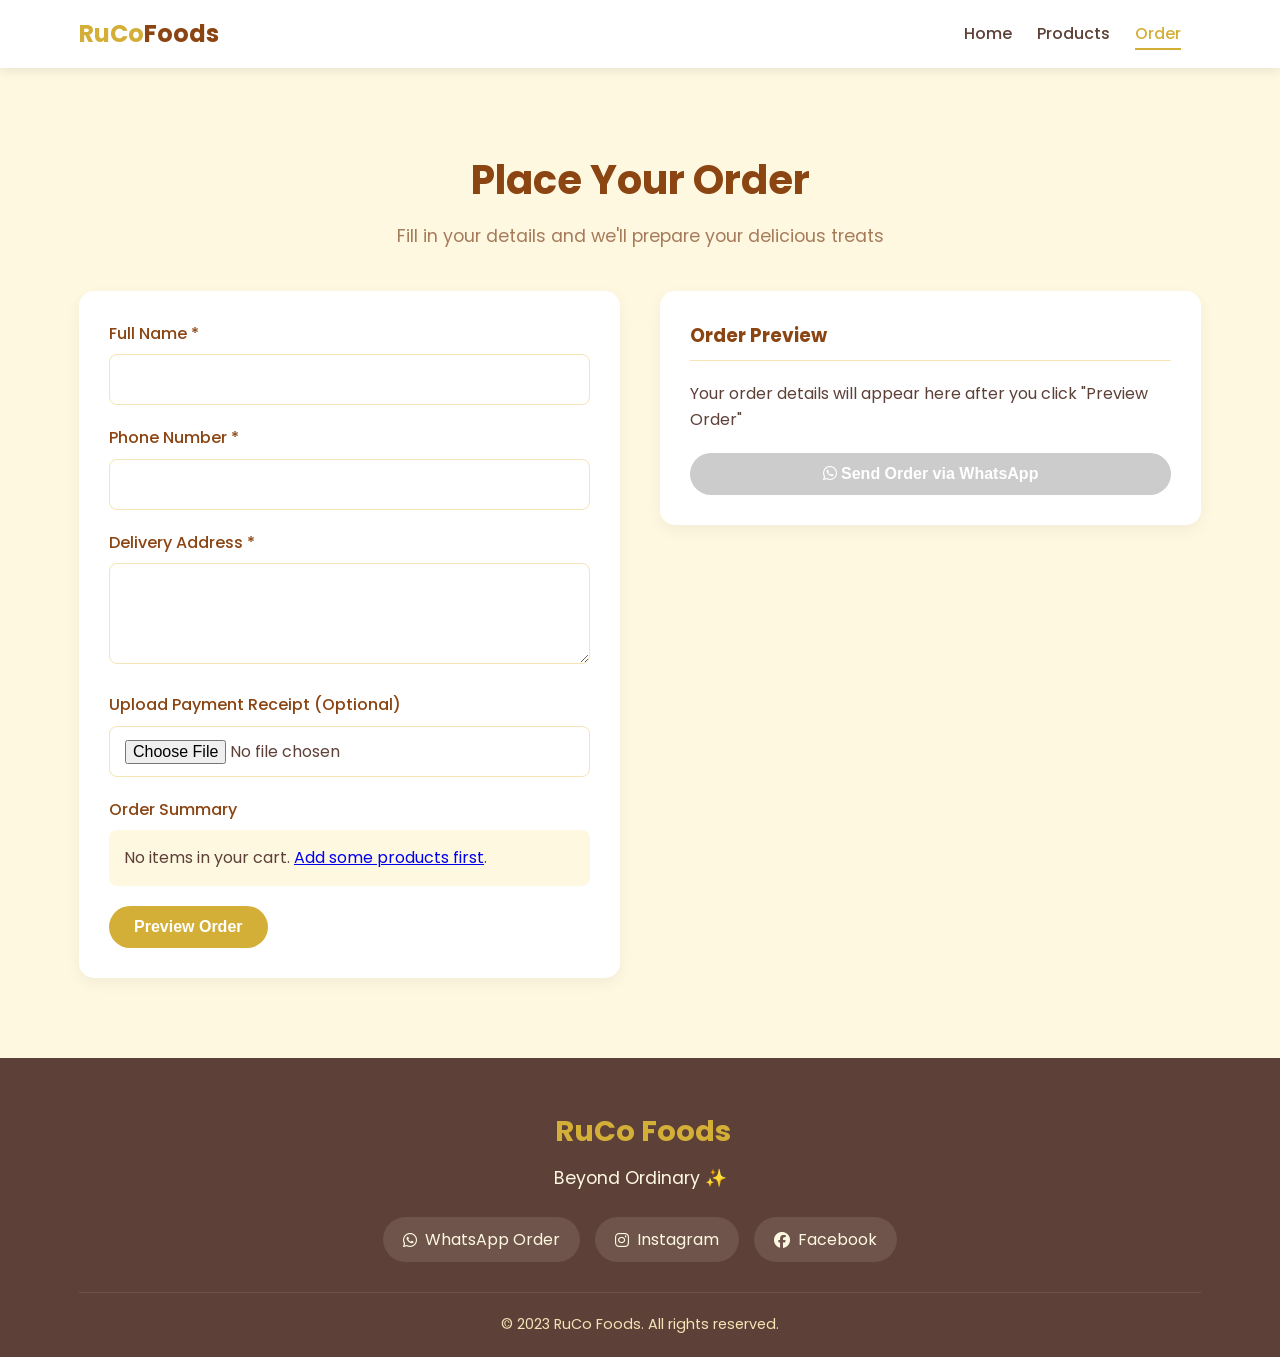
==== order.html @ 6bd0f2c1 "Initial commit" ====
<!DOCTYPE html>
<html lang="en">
<head>
    <meta charset="UTF-8">
    <meta name="viewport" content="width=device-width, initial-scale=1.0">
    <title>Order - RuCo Foods</title>
    <link rel="stylesheet" href="style.css">
    <link rel="stylesheet" href="https://fonts.googleapis.com/css2?family=Poppins:wght@300;400;500;600;700&display=swap">
    <link rel="stylesheet" href="https://cdnjs.cloudflare.com/ajax/libs/font-awesome/6.4.0/css/all.min.css">
</head>
<body>
    <!-- Header -->
    <header>
        <div class="container">
            <div class="header-container">
                <div class="logo">
                    <i class="fas fa-popcorn"></i>
                    RuCo <span>Foods</span>
                </div>
                <div class="nav-container" id="navContainer">
                    <nav>
                        <ul class="nav-links">
                            <li><a href="index.html">Home</a></li>
                            <li><a href="products.html">Products</a></li>
                            <li><a href="order.html" class="active">Order</a></li>
                        </ul>
                    </nav>
                </div>
                <button class="mobile-menu-btn" id="mobileMenuBtn">
                    <i class="fas fa-bars"></i>
                </button>
            </div>
        </div>
    </header>

    <!-- Order Form Section -->
    <section class="order-page">
        <div class="container">
            <h1>Place Your Order</h1>
            <p class="page-intro">Fill in your details and we'll prepare your delicious treats</p>
            
            <div class="order-container">
                <div class="order-form-container">
                    <form id="orderForm">
                        <div class="form-group">
                            <label for="name">Full Name *</label>
                            <input type="text" id="name" name="name" required>
                        </div>
                        
                        <div class="form-group">
                            <label for="phone">Phone Number *</label>
                            <input type="tel" id="phone" name="phone" required>
                        </div>
                        
                        <div class="form-group">
                            <label for="address">Delivery Address *</label>
                            <textarea id="address" name="address" rows="3" required></textarea>
                        </div>
                        
                        <div class="form-group">
                            <label for="receipt">Upload Payment Receipt (Optional)</label>
                            <input type="file" id="receipt" name="receipt" accept="image/*,.pdf">
                        </div>
                        
                        <div class="form-group">
                            <label>Order Summary</label>
                            <div id="orderSummary" class="order-summary">
                                <!-- Order items will be displayed here -->
                            </div>
                        </div>
                        
                        <button type="button" id="previewOrder" class="btn btn-primary">Preview Order</button>
                    </form>
                </div>
                
                <div class="order-preview" id="orderPreview">
                    <h3>Order Preview</h3>
                    <div id="previewContent">
                        <p>Your order details will appear here after you click "Preview Order"</p>
                    </div>
                    <button id="sendWhatsApp" class="btn btn-whatsapp" disabled>
                        <i class="fab fa-whatsapp"></i> Send Order via WhatsApp
                    </button>
                </div>
            </div>
        </div>
    </section>

    <!-- Footer -->
    <footer>
        <div class="container">
            <div class="footer-content">
                <div class="footer-logo">
                    <i class="fas fa-popcorn"></i>
                    RuCo Foods
                </div>
                <p class="footer-tagline">Beyond Ordinary ✨</p>
                <div class="social-links">
                    <a href="https://wa.me/2347062260417" class="social-link whatsapp">
                        <i class="fab fa-whatsapp"></i>
                        WhatsApp Order
                    </a>
                    <a href="#" class="social-link instagram">
                        <i class="fab fa-instagram"></i>
                        Instagram
                    </a>
                    <a href="#" class="social-link facebook">
                        <i class="fab fa-facebook"></i>
                        Facebook
                    </a>
                </div>
                <p class="copyright">&copy; 2023 RuCo Foods. All rights reserved.</p>
            </div>
        </div>
    </footer>

    <script src="script.js"></script>
</body>
</html>
---- style.css ----
:root {
    --gold: #D4AF37;
    --light-gold: #F4E4B6;
    --cream: #FFF8E1;
    --brown: #8B4513;
    --light-brown: #A67B5B;
    --dark-brown: #5D4037;
    --white: #FFFFFF;
    --success: #4CAF50;
}

* {
    margin: 0;
    padding: 0;
    box-sizing: border-box;
}

body {
    font-family: 'Poppins', sans-serif;
    background-color: var(--cream);
    color: var(--dark-brown);
    line-height: 1.6;
}

.container {
    width: 90%;
    max-width: 1200px;
    margin: 0 auto;
    padding: 0 15px;
}

/* Header Styles */
header {
    background-color: var(--white);
    box-shadow: 0 2px 10px rgba(0, 0, 0, 0.1);
    position: sticky;
    top: 0;
    z-index: 100;
}

.header-container {
    display: flex;
    justify-content: space-between;
    align-items: center;
    padding: 15px 0;
}

.logo {
    font-size: 24px;
    font-weight: 700;
    color: var(--gold);
    display: flex;
    align-items: center;
}

.logo span {
    color: var(--brown);
}

.nav-container {
    display: flex;
    align-items: center;
}

.nav-links {
    display: flex;
    list-style: none;
    margin-right: 20px;
}

.nav-links li {
    margin-left: 25px;
}

.nav-links a {
    text-decoration: none;
    color: var(--dark-brown);
    font-weight: 500;
    transition: color 0.3s;
    position: relative;
}

.nav-links a:hover {
    color: var(--gold);
}

.nav-links a.active {
    color: var(--gold);
}

.nav-links a.active::after {
    content: '';
    position: absolute;
    bottom: -5px;
    left: 0;
    width: 100%;
    height: 2px;
    background-color: var(--gold);
}

.mobile-menu-btn {
    display: none;
    background: none;
    border: none;
    font-size: 24px;
    color: var(--brown);
    cursor: pointer;
}

/* Hero Section */
.hero {
    background: linear-gradient(135deg, var(--light-gold) 0%, var(--cream) 100%);
    padding: 80px 0;
    text-align: center;
    position: relative;
    overflow: hidden;
}

.hero::before {
    content: '';
    position: absolute;
    top: 0;
    left: 0;
    width: 100%;
    height: 100%;
    background-image: url('data:image/svg+xml;utf8,<svg xmlns="http://www.w3.org/2000/svg" width="100" height="100" viewBox="0 0 100 100"><path fill="%23D4AF37" opacity="0.1" d="M50,50 C60,40 70,45 75,50 C80,55 85,60 80,70 C75,80 65,85 50,85 C35,85 25,80 20,70 C15,60 20,55 25,50 C30,45 40,40 50,50 Z"/></svg>');
    background-size: 150px;
    opacity: 0.3;
}

.hero-content h1 {
    font-size: 2.5rem;
    margin-bottom: 10px;
    color: var(--brown);
}

.tagline {
    font-size: 1.2rem;
    margin-bottom: 30px;
    color: var(--gold);
    font-weight: 500;
}

.hero-text {
    max-width: 700px;
    margin: 0 auto 40px;
    text-align: left;
    background: rgba(255, 255, 255, 0.8);
    padding: 25px;
    border-radius: 15px;
    box-shadow: 0 5px 15px rgba(0, 0, 0, 0.05);
}

.hero-text p {
    margin-bottom: 15px;
}

.highlight {
    font-weight: 600;
    color: var(--brown);
    text-align: center;
    margin-top: 20px;
    font-size: 1.1rem;
}

.cta-buttons {
    display: flex;
    justify-content: center;
    gap: 15px;
    flex-wrap: wrap;
}

.btn {
    display: inline-block;
    padding: 12px 25px;
    border-radius: 50px;
    text-decoration: none;
    font-weight: 600;
    transition: all 0.3s ease;
    border: none;
    cursor: pointer;
    font-size: 1rem;
}

.btn-primary {
    background-color: var(--gold);
    color: var(--white);
}

.btn-primary:hover {
    background-color: var(--brown);
    transform: translateY(-3px);
    box-shadow: 0 5px 15px rgba(0, 0, 0, 0.1);
}

.btn-secondary {
    background-color: var(--white);
    color: var(--brown);
    border: 2px solid var(--gold);
}

.btn-secondary:hover {
    background-color: var(--light-gold);
    transform: translateY(-3px);
    box-shadow: 0 5px 15px rgba(0, 0, 0, 0.1);
}

.btn-whatsapp {
    background-color: #25D366;
    color: white;
    width: 100%;
    margin-top: 20px;
}

.btn-whatsapp:hover {
    background-color: #128C7E;
    transform: translateY(-3px);
    box-shadow: 0 5px 15px rgba(0, 0, 0, 0.1);
}

.btn-whatsapp:disabled {
    background-color: #ccc;
    cursor: not-allowed;
    transform: none;
    box-shadow: none;
}

/* Featured Section */
.featured {
    padding: 80px 0;
    background-color: var(--white);
}

.featured h2 {
    text-align: center;
    margin-bottom: 50px;
    color: var(--brown);
    font-size: 2rem;
}

.featured-grid {
    display: grid;
    grid-template-columns: repeat(auto-fit, minmax(250px, 1fr));
    gap: 30px;
}

.featured-item {
    background: var(--cream);
    padding: 30px 20px;
    border-radius: 15px;
    text-align: center;
    box-shadow: 0 5px 15px rgba(0, 0, 0, 0.05);
    transition: transform 0.3s ease;
}

.featured-item:hover {
    transform: translateY(-10px);
}

.featured-icon {
    font-size: 3rem;
    margin-bottom: 15px;
}

.featured-item h3 {
    margin-bottom: 10px;
    color: var(--brown);
}

/* Products Page */
.products-page, .order-page {
    padding: 80px 0;
}

.products-page h1, .order-page h1 {
    text-align: center;
    margin-bottom: 10px;
    color: var(--brown);
    font-size: 2.5rem;
}

.page-intro {
    text-align: center;
    margin-bottom: 40px;
    color: var(--light-brown);
    font-size: 1.1rem;
}

.products-grid {
    display: grid;
    grid-template-columns: repeat(auto-fill, minmax(280px, 1fr));
    gap: 25px;
    margin-bottom: 50px;
}

.product-card {
    background: var(--white);
    border-radius: 15px;
    overflow: hidden;
    box-shadow: 0 5px 15px rgba(0, 0, 0, 0.05);
    transition: transform 0.3s ease;
}

.product-card:hover {
    transform: translateY(-5px);
}

.product-image {
    height: 180px;
    background: var(--light-gold);
    display: flex;
    align-items: center;
    justify-content: center;
    font-size: 3rem;
}

.product-content {
    padding: 20px;
}

.product-title {
    font-size: 1.3rem;
    margin-bottom: 10px;
    color: var(--brown);
}

.product-description {
    margin-bottom: 15px;
    color: var(--light-brown);
    font-size: 0.9rem;
}

.product-price {
    font-weight: 600;
    color: var(--gold);
    margin-bottom: 15px;
    font-size: 1.1rem;
}

.quantity-selector {
    display: flex;
    align-items: center;
    gap: 10px;
}

.quantity-btn {
    background: var(--light-gold);
    border: none;
    width: 30px;
    height: 30px;
    border-radius: 50%;
    display: flex;
    align-items: center;
    justify-content: center;
    cursor: pointer;
    font-weight: bold;
    color: var(--brown);
}

.quantity-input {
    width: 50px;
    text-align: center;
    border: 1px solid var(--light-gold);
    border-radius: 5px;
    padding: 5px;
}

/* Cart Summary */
.cart-summary {
    background: var(--white);
    padding: 25px;
    border-radius: 15px;
    box-shadow: 0 5px 15px rgba(0, 0, 0, 0.05);
    margin-top: 30px;
}

.cart-summary h3 {
    margin-bottom: 20px;
    color: var(--brown);
    border-bottom: 1px solid var(--light-gold);
    padding-bottom: 10px;
}

.cart-item {
    display: flex;
    justify-content: space-between;
    padding: 10px 0;
    border-bottom: 1px solid var(--cream);
}

.cart-item:last-child {
    border-bottom: none;
}

.cart-actions {
    margin-top: 20px;
    text-align: center;
}

/* Order Page */
.order-container {
    display: grid;
    grid-template-columns: 1fr 1fr;
    gap: 40px;
}

.order-form-container {
    background: var(--white);
    padding: 30px;
    border-radius: 15px;
    box-shadow: 0 5px 15px rgba(0, 0, 0, 0.05);
}

.form-group {
    margin-bottom: 20px;
}

.form-group label {
    display: block;
    margin-bottom: 8px;
    font-weight: 500;
    color: var(--brown);
}

.form-group input, .form-group textarea, .form-group select {
    width: 100%;
    padding: 12px 15px;
    border: 1px solid var(--light-gold);
    border-radius: 8px;
    font-family: 'Poppins', sans-serif;
    font-size: 1rem;
    transition: border 0.3s;
}

.form-group input:focus, .form-group textarea:focus, .form-group select:focus {
    border-color: var(--gold);
    outline: none;
}

.order-summary {
    background: var(--cream);
    padding: 15px;
    border-radius: 8px;
    max-height: 200px;
    overflow-y: auto;
}

.order-preview {
    background: var(--white);
    padding: 30px;
    border-radius: 15px;
    box-shadow: 0 5px 15px rgba(0, 0, 0, 0.05);
    height: fit-content;
    position: sticky;
    top: 100px;
}

.order-preview h3 {
    margin-bottom: 20px;
    color: var(--brown);
    border-bottom: 1px solid var(--light-gold);
    padding-bottom: 10px;
}

.preview-item {
    margin-bottom: 10px;
    padding-bottom: 10px;
    border-bottom: 1px dashed var(--light-gold);
}

.preview-item:last-child {
    border-bottom: none;
}

/* Footer */
footer {
    background: var(--dark-brown);
    color: var(--cream);
    padding: 50px 0 20px;
    text-align: center;
}

.footer-logo {
    font-size: 1.8rem;
    font-weight: 700;
    margin-bottom: 10px;
    color: var(--gold);
}

.footer-tagline {
    margin-bottom: 25px;
    font-size: 1.1rem;
}

.social-links {
    display: flex;
    justify-content: center;
    gap: 15px;
    margin-bottom: 30px;
    flex-wrap: wrap;
}

.social-link {
    display: flex;
    align-items: center;
    gap: 8px;
    padding: 10px 20px;
    background: rgba(255, 255, 255, 0.1);
    border-radius: 50px;
    color: var(--cream);
    text-decoration: none;
    transition: all 0.3s;
}

.social-link:hover {
    background: var(--gold);
    color: var(--dark-brown);
    transform: translateY(-3px);
}

.copyright {
    margin-top: 30px;
    padding-top: 20px;
    border-top: 1px solid rgba(255, 255, 255, 0.1);
    font-size: 0.9rem;
    color: var(--light-gold);
}

/* Animations */
.fade-in {
    animation: fadeIn 1s ease;
}

.pop-in {
    animation: popIn 0.5s ease;
}

@keyframes fadeIn {
    from { opacity: 0; transform: translateY(20px); }
    to { opacity: 1; transform: translateY(0); }
}

@keyframes popIn {
    0% { transform: scale(0.8); opacity: 0; }
    70% { transform: scale(1.05); }
    100% { transform: scale(1); opacity: 1; }
}

/* Mobile Responsiveness */
@media (max-width: 768px) {
    .mobile-menu-btn {
        display: block;
    }
    
    .nav-container {
        position: fixed;
        top: 70px;
        right: 0;
        width: 100%;
        background: var(--white);
        flex-direction: column;
        align-items: center;
        padding: 20px 0;
        box-shadow: 0 5px 10px rgba(0, 0, 0, 0.1);
        transform: translateY(-100%);
        opacity: 0;
        transition: all 0.3s ease;
        z-index: 99;
    }
    
    .nav-container.active {
        transform: translateY(0);
        opacity: 1;
    }
    
    .nav-links {
        flex-direction: column;
        align-items: center;
        margin-right: 0;
        width: 100%;
    }
    
    .nav-links li {
        margin: 10px 0;
    }
    
    .hero-content h1 {
        font-size: 2rem;
    }
    
    .order-container {
        grid-template-columns: 1fr;
    }
    
    .cta-buttons {
        flex-direction: column;
        align-items: center;
    }
    
    .btn {
        width: 100%;
        max-width: 250px;
    }
    
    .social-links {
        flex-direction: column;
        align-items: center;
    }
    
    .social-link {
        width: 100%;
        max-width: 200px;
        justify-content: center;
    }
}
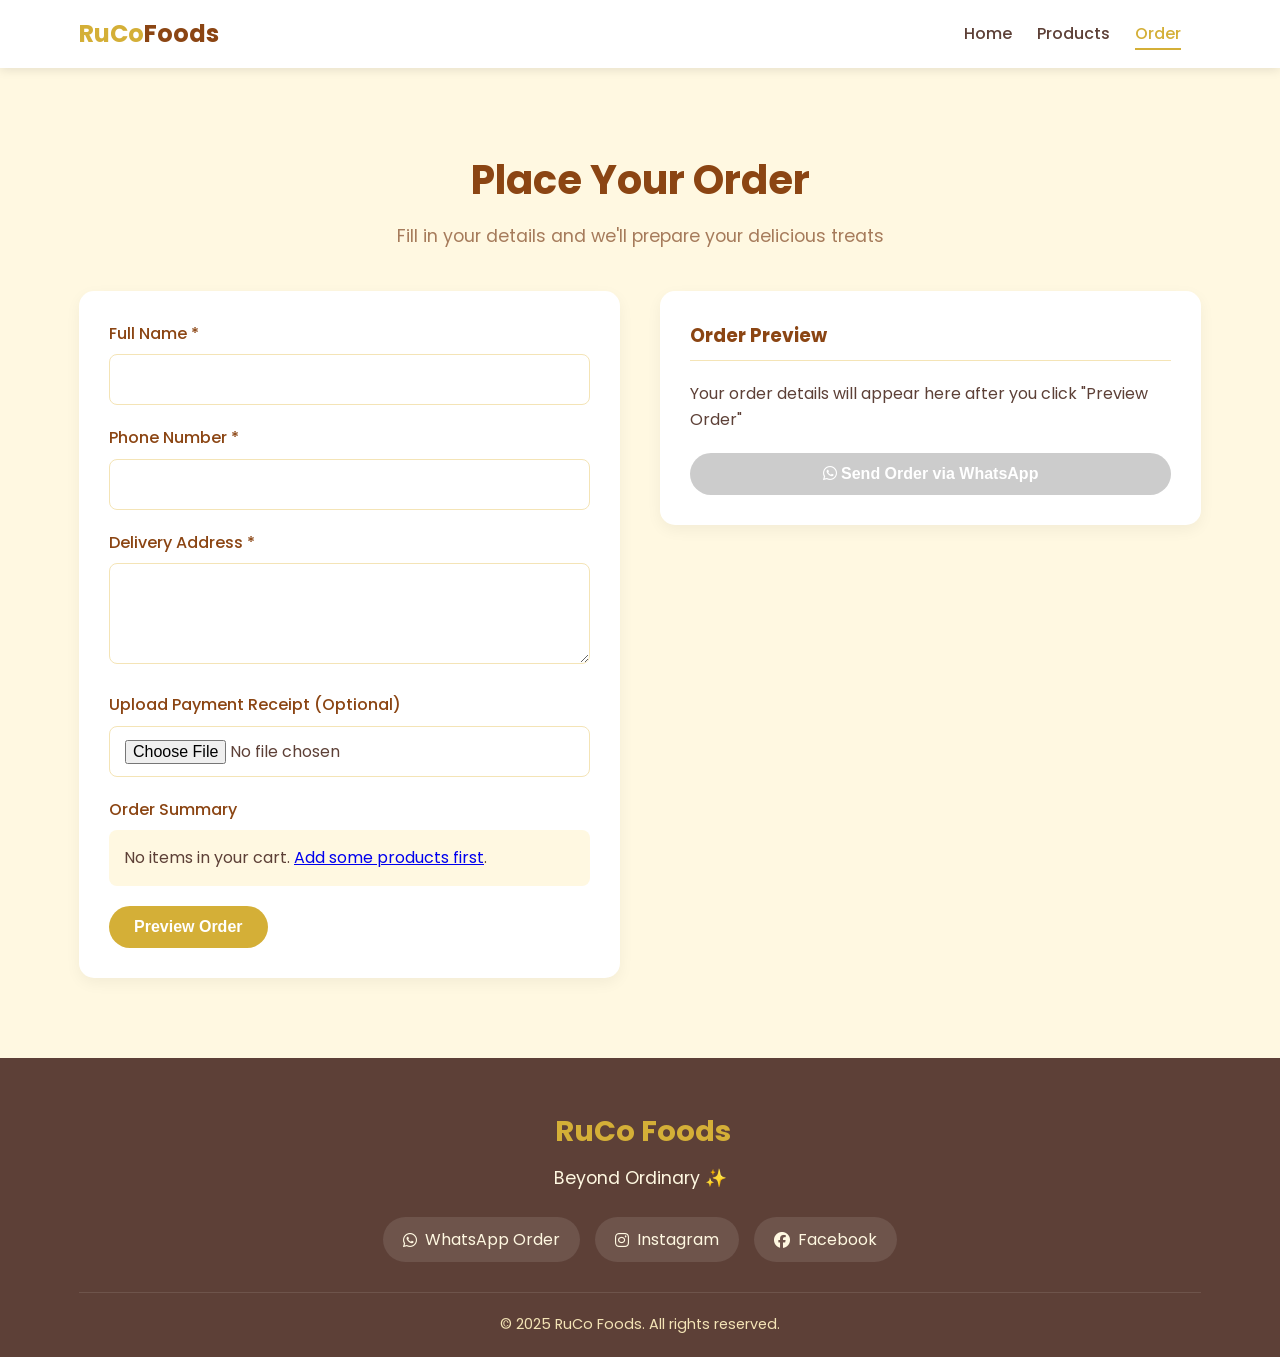
==== commit 059bf59f: "Initial commit" ====
--- a/order.html
+++ b/order.html
@@ -96,7 +96,7 @@
                 </div>
                 <p class="footer-tagline">Beyond Ordinary ✨</p>
                 <div class="social-links">
-                    <a href="https://wa.me/2347062260417" class="social-link whatsapp">
+                    <a href="https://wa.me/2349051811650" class="social-link whatsapp">
                         <i class="fab fa-whatsapp"></i>
                         WhatsApp Order
                     </a>
@@ -109,7 +109,7 @@
                         Facebook
                     </a>
                 </div>
-                <p class="copyright">&copy; 2023 RuCo Foods. All rights reserved.</p>
+                <p class="copyright">&copy; 2025 RuCo Foods. All rights reserved.</p>
             </div>
         </div>
     </footer>
--- a/style.css
+++ b/style.css
@@ -105,6 +105,7 @@
     font-size: 24px;
     color: var(--brown);
     cursor: pointer;
+    z-index: 101;
 }
 
 /* Hero Section */
@@ -554,23 +555,23 @@
     
     .nav-container {
         position: fixed;
-        top: 70px;
-        right: 0;
-        width: 100%;
+        top: 0;
+        right: -100%;
+        width: 80%;
+        max-width: 300px;
+        height: 100vh;
         background: var(--white);
         flex-direction: column;
         align-items: center;
-        padding: 20px 0;
-        box-shadow: 0 5px 10px rgba(0, 0, 0, 0.1);
-        transform: translateY(-100%);
-        opacity: 0;
-        transition: all 0.3s ease;
+        padding: 80px 20px 20px;
+        box-shadow: -5px 0 15px rgba(0, 0, 0, 0.1);
+        transition: right 0.3s ease;
         z-index: 99;
+        overflow-y: auto;
     }
     
     .nav-container.active {
-        transform: translateY(0);
-        opacity: 1;
+        right: 0;
     }
     
     .nav-links {
@@ -581,7 +582,15 @@
     }
     
     .nav-links li {
-        margin: 10px 0;
+        margin: 15px 0;
+        width: 100%;
+        text-align: center;
+    }
+    
+    .nav-links a {
+        display: block;
+        padding: 10px;
+        width: 100%;
     }
     
     .hero-content h1 {
@@ -612,4 +621,20 @@
         max-width: 200px;
         justify-content: center;
     }
+    
+    /* Overlay when menu is open */
+    .nav-overlay {
+        position: fixed;
+        top: 0;
+        left: 0;
+        width: 100%;
+        height: 100%;
+        background: rgba(0, 0, 0, 0.5);
+        z-index: 98;
+        display: none;
+    }
+    
+    .nav-overlay.active {
+        display: block;
+    }
 }
